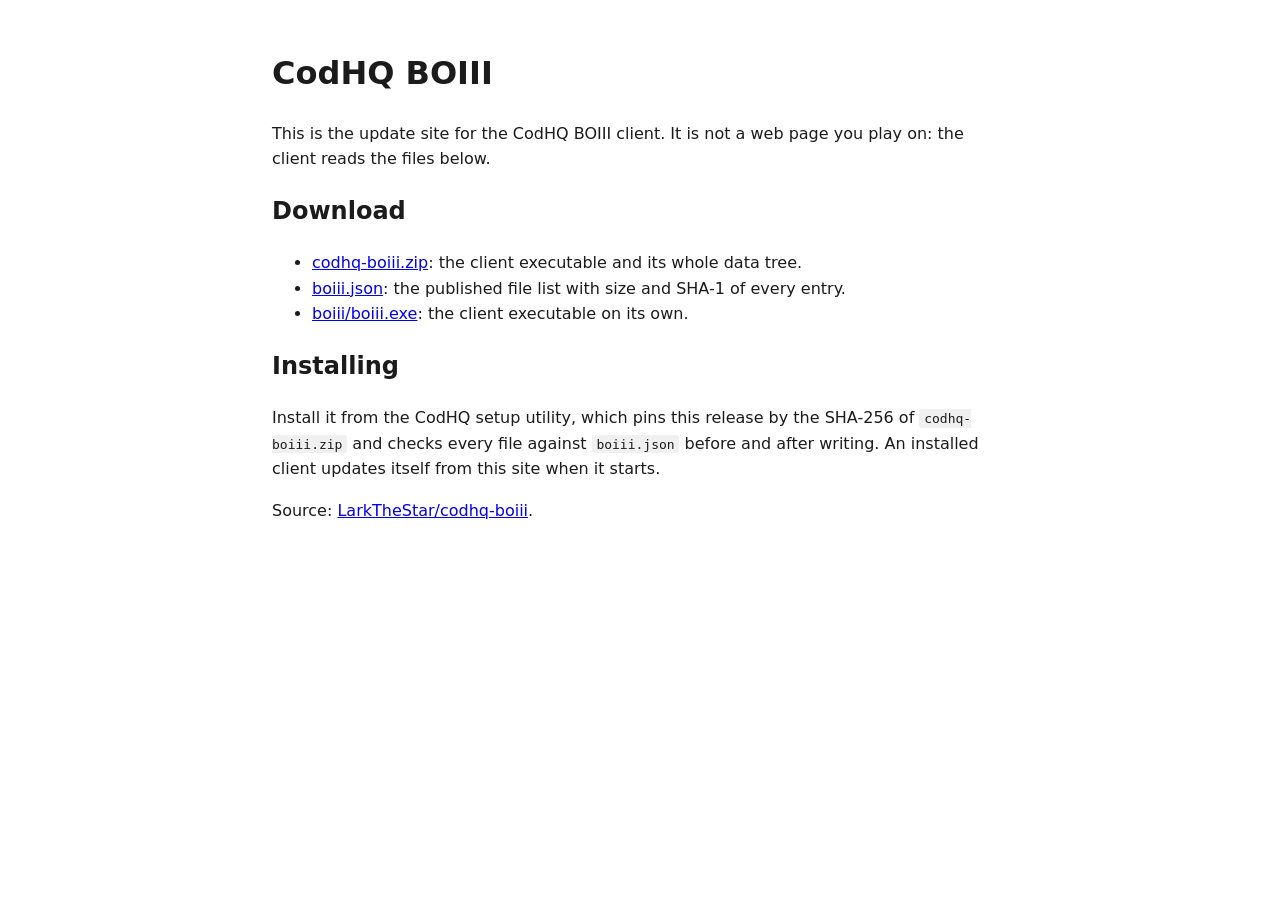
==== index.html @ c9d360fa "Publish v0.1.7 b195b38b76e7d3668362598e85393f7ea75cfcdf" ====
<!doctype html>
<html lang="en">
<head>
<meta charset="utf-8">
<meta name="viewport" content="width=device-width, initial-scale=1">
<title>CodHQ BOIII</title>
<style>
body { font-family: system-ui, sans-serif; max-width: 46rem; margin: 3rem auto; padding: 0 1rem; line-height: 1.6; color: #1b1b1b; }
code { background: #f0f0f0; padding: 0.1rem 0.3rem; border-radius: 3px; }
</style>
</head>
<body>
<h1>CodHQ BOIII</h1>
<p>This is the update site for the CodHQ BOIII client. It is not a web page you
play on: the client reads the files below.</p>
<h2>Download</h2>
<ul>
<li><a href="codhq-boiii.zip">codhq-boiii.zip</a>: the client executable and its whole data tree.</li>
<li><a href="boiii.json">boiii.json</a>: the published file list with size and SHA-1 of every entry.</li>
<li><a href="boiii/boiii.exe">boiii/boiii.exe</a>: the client executable on its own.</li>
</ul>
<h2>Installing</h2>
<p>Install it from the CodHQ setup utility, which pins this release by the
SHA-256 of <code>codhq-boiii.zip</code> and checks every file against
<code>boiii.json</code> before and after writing. An installed client updates
itself from this site when it starts.</p>
<p>Source: <a href="https://github.com/LarkTheStar/codhq-boiii">LarkTheStar/codhq-boiii</a>.</p>
</body>
</html>
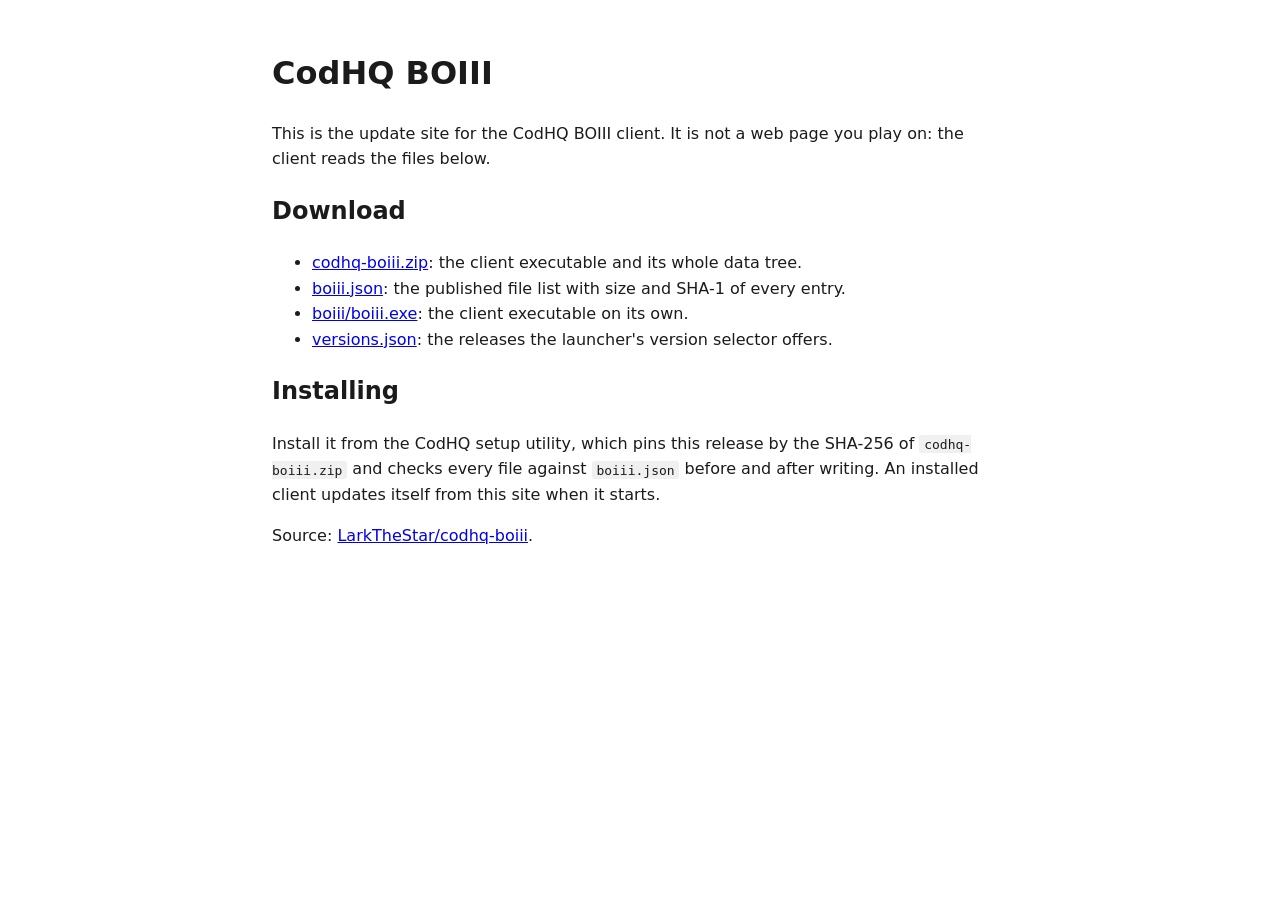
==== commit 2afd0b99: "Publish v3.1.0-codhq.1 76673d8a2f202d76177bb29d7e147c9ff2e2dead" ====
--- a/index.html
+++ b/index.html
@@ -18,6 +18,7 @@
 <li><a href="codhq-boiii.zip">codhq-boiii.zip</a>: the client executable and its whole data tree.</li>
 <li><a href="boiii.json">boiii.json</a>: the published file list with size and SHA-1 of every entry.</li>
 <li><a href="boiii/boiii.exe">boiii/boiii.exe</a>: the client executable on its own.</li>
+<li><a href="versions.json">versions.json</a>: the releases the launcher's version selector offers.</li>
 </ul>
 <h2>Installing</h2>
 <p>Install it from the CodHQ setup utility, which pins this release by the
